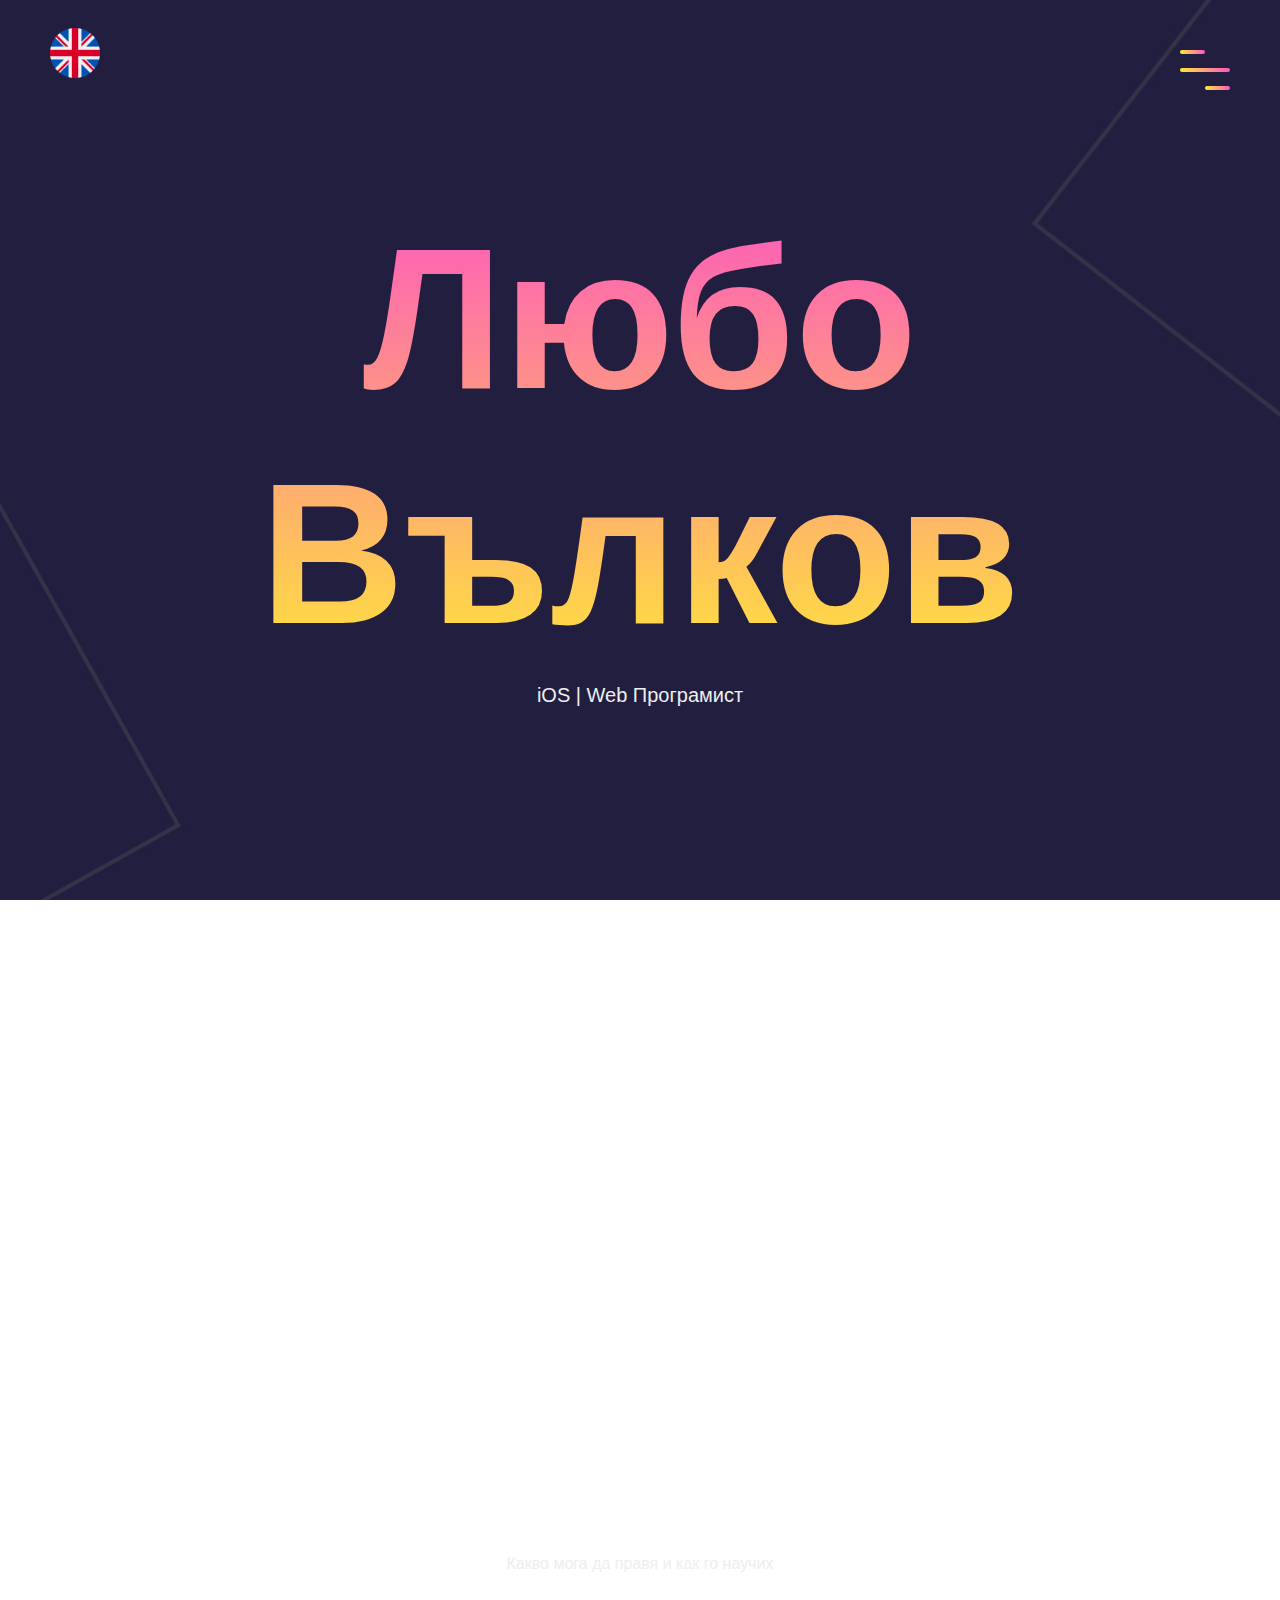
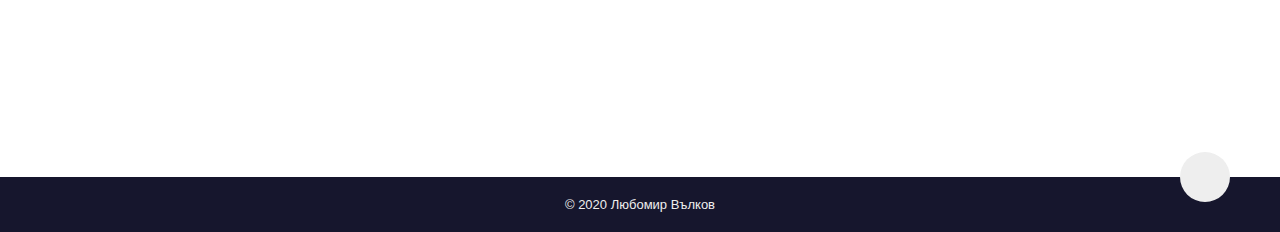
==== indexBG.html @ 08a51f8f "Bulgarian translation + visual tweaks" ====
<!DOCTYPE html>
<html lang="en">
<head>
    <meta charset="UTF-8">
    <meta name="viewport" content="width=device-width, initial-scale=1">
    <title>Lyubo Valkov</title>
    <link rel="stylesheet" href="https://unpkg.com/aos@next/dist/aos.css" />
    <link rel="stylesheet" href="https://use.fontawesome.com/releases/v5.7.2/css/all.css" integrity="sha384-fnmOCqbTlWIlj8LyTjo7mOUStjsKC4pOpQbqyi7RrhN7udi9RwhKkMHpvLbHG9Sr" crossorigin="anonymous">
    <link rel="stylesheet" href="main.css">
    <link href="//db.onlinewebfonts.com/c/0923ee644c97a87d70269aa80a6f1e79?family=The+Historia+Demo" rel="stylesheet" type="text/css"/>
</head>
<body>

    <!-- MAIN MENU -->

    <header>
        <div class="language-toggler">
            <a href="index.html">
                <img src="images/uk.png" alt="">
            </a>
        </div>
        <div class="menu-toggler">
            <div class="bar half start"></div>
            <div class="bar"></div>
            <div class="bar half end"></div>
        </div>
        <nav class="top-nav">
            <ul class="nav-list">
                <li>
                    <a href="index.html" class="nav-link">Начало</a>
                </li>
                <li>
                    <a href="#about" class="nav-link">За мен</a>
                </li>
                <li>
                    <a href="#services" class="nav-link">Умения</a>
                </li>
                <li>
                    <a href="#portfolio" class="nav-link">Портфолио</a>
                </li>
                <li>
                    <a href="#experience" class="nav-link">Работен Опит</a>
                </li>
            </ul>
        </nav>

        <div class="landing-text">
            <h1>Любо Вълков</h1>
            <h6>iOS | Web Програмист</h6>
        </div>
    </header>

    <!-- ABOUT SECTION -->

    <section class="about" id="about">
        <div class="container">
            <div class="profile-img" data-aos="fade-right" data-aos-delay="300">
                <img src="images/profile.jpeg" alt="">
            </div>
            <div class="about-details" data-aos="fade-left" data-aos-delay="600">
                <div class="about-heading">
                    <h1>За</h1>
                    <h6>Мен</h6>
                </div>
                <p>
                    Казвам се Любомир Вълков, 23-годишен, роден и израснал в Благоевград, България. През май 2020 г. завърших Американския университет в България 
                    с дисциплинарно отличие по Компютърни науки и Информационни системи.
                    <br><br>
                    Моето образование беше фокусирано върху добри практики, фундаментални знания, чист код и комуникация. Обръщахме внимание на практическите и теоритичните
                    аспекти на работата. Участвал съм в няколко извънкласни проекта и хакатони, които могат да бъдат намерени в раздел "Портфолио".
                    <br><br>
                    Имам опит в разработване на iOS и уеб приложения. Също така искам да науча повече за разработване на игри, невроеволюционни алгоритми, DevOps, и Agile 
                    методологии / управление на проекти.
                </p>

                <div class="social-media">
                    <ul class="nav-list">
                        <li>
                            <a target="_blank" rel="noopener noreferrer" href="https://www.facebook.com/lubo.valkov97/" class="icon-link">
                                <i class="fab fa-facebook-square"></i>
                            </a>
                        </li>
                        <li>
                            <a target="_blank" rel="noopener noreferrer" href="https://www.linkedin.com/in/l%D1%83ubo-valkov-107114180/" class="icon-link">
                                <i class="fab fa-linkedin"></i>
                            </a>
                        </li>
                        <li>
                            <a target="_blank" rel="noopener noreferrer" href="files/CV-Lyubo.pdf" class="icon-link">
                                <i class="fas fa-file-pdf"></i>
                            </a>
                        </li>
                    </ul>
                </div>
            </div>
        </div>
    </section>

    <!-- INTERESTS / SERVICES -->

    <section class="services" id="services">
        <div class="container">
            <div class="section-heading">
                <h1>Умения</h1>
                <h6>Какво мога да правя и как го научих</h6>
            </div>
            <div class="my-skills">

                <div class="skill" data-aos="fade-in" data-aos-delay="300">
                    <div class="icon-container">
                        <i class="fas fa-layer-group"></i>
                    </div>
                    <h1>iOS</h1>
                    <p>
                        Имам опит в разработването на iOS приложения от летния си стаж в Тумба и няколко лични проекта. Всеки път, когато пиша код се стремя да е толкова чист, че да 
                        може да се чете и разбира толкова лесно, колкото четенето на български - Swift позволява това да бъде реалистична цел. Намирам iOS разработването изкючително 
                        приятно и възнаграждаващо.
                    </p>
                </div>
                <div class="skill" data-aos="fade-in" data-aos-delay="600">
                    <div class="icon-container">
                        <i class="fas fa-code"></i>
                    </div>
                    <h1>Web Development</h1>
                    <p>
                        Моят учебен процес за уеб разработката започна в университета. Въпреки че вече знаех markup, стилизиране и javascript с малко jQuery и AJAX, не се виждах 
                        като уеб разработчик, докато не използвах .NET Core. Веднага ми хареса целия уеб стек на Microsoft. Оттогава съм разработил моята дипломна работа по Компютърни 
                        науки и няколко уебсайтове на свободна практика, използвайки .NET Core. Също така съм мнoго заинтересуван да науча MEVN стека.
                    </p>
                </div>
                <div class="skill" data-aos="fade-in" data-aos-delay="900">
                    <div class="icon-container">
                        <i class="fas fa-chart-bar"></i>
                    </div>
                    <h1>Miscellaneous</h1>
                    <p>
                        Занимавам се с 3D моделиране, използвайки Cinema4D, графичен дизайн с Adobe Illustrator, редактиране на видеа с помощта на Adobe Premiere и After Effects, както 
                        и разработка на 2D игри с Unity Engine. Винаги, когато мога, се опитвам да разработвам Python скриптове за автоматизиране и оптимизиране на повтарящи се действия. 
                        Експериментирам толкова често, колкото мога. Обичам да уча нови библиотеки, езици и концепции.
                    </p>
                </div>

            </div>
        </div>
    </section>

    <!-- PORTFOLIO -->

    <section class="portfolio" id="portfolio">
        <div class="container">
            <div class="section-heading">
                <h1>Портфолио</h1>
                <h6>Част от скорошните ми проекти</h6>
            </div>

            <div class="portfolio-item">
                <div class="portfolio-img has-margin-right" data-aos="fade-right" data-aos-delay="150">
                    <img src="images/portitem1.jpeg" alt="">
                </div>
                <div class="portfolio-description" data-aos="fade-left" data-aos-delay="300">
                    <h6>Web Development</h6>
                    <h1>Прогнозиране цените на телефони</h1>
                    <p>
                        Това е моята дипломна работа по Компютърни науки. Разработих уебсайт, който ако има достатъчно данни, може да използва multiplicative decomposition модел, 
                        за да предскаже скокове и спадове на цените на водещите мобилни телефони. Освен това уебсайтът позволява на потребител да въведе желаните хардуерни 
                        спецификации, които се взимат предвид, намират се всички подходящи телефони, прогнозира цената им и предлага на потребителя кога тези телефони ще 
                        бъдат най-евтини за закупуване.
                    </p>
                    <a href="https://www.youtube.com/watch?v=ge9j1Vr-ExA" class="cta">Виж Видео Описание</a>
                    <br>
                    <a href="https://github.com/bubval/Senior-Project-Lyubo" class="cta">Виж Код</a>
                </div>
            </div>
            <div class="portfolio-item">
                <div class="portfolio-description has-margin-right" data-aos="fade-right" data-aos-delay="450">
                    <h6>iOS Development</h6>
                    <h1>Scrum помощник</h1>
                    <p>
                        Това е моята дипломна работа по Информационни системи. Проектът представлява система за управление на GitHub issue-та, построено за iOS. Апликацията може да 
                        управлява всички issue-та намиращи се в даден repository базирано на Agile методологика с конкретна насоченост към управление на проекта със Scrum. Имах две 
                        цели с този проект - да осигуря на старши програмисти интуитивен начин да организират своите проекти по Scrum методологиката и да помогна на начинаещите 
                        програмисти лесно да разберат теорията и практиката на Scrum.
                    </p>
                    <a href="https://github.com/bubval/waffle-clone" class="cta">Виж Код</a>
                </div>
                <div class="portfolio-img " data-aos="fade-left" data-aos-delay="600">
                    <img src="images/portitem2.jpeg" alt="">
                </div>
            </div>
            <div class="portfolio-item">
                <div class="portfolio-img has-margin-right" data-aos="fade-right" data-aos-delay="750">
                    <img src="images/portitem3.jpeg" alt="">
                </div>
                <div class="portfolio-description" data-aos="fade-left" data-aos-delay="900">
                    <h6>Python Development</h6>
                    <h1>Discord Музикален Бот</h1>
                    <p>
                        Създадох музикален бот за Discord, написан на Python. Ботът може да се присъедини към всеки сървър и след това да бъде добавен към определен гласов 
                        канал от всеки потребител на сървъра. Характеристиките включват възпроизвеждане на песни чрез връзки към YouTube, възпроизвеждане на песни чрез Spotify 
                        връзки, възпроизвеждане на песни чрез писане само името на песента, добавяне на песни в опашка, пропускане на песен от опашката, спиране на текущата песен и 
                        изтриване на опашката от следващите песни.
                    </p>
                    <a href="https://github.com/bubval/Dicord-Music-Bot" class="cta">Виж Код</a>
                </div>
            </div>
            <div class="portfolio-item">
                <div class="portfolio-description has-margin-right" data-aos="fade-right" data-aos-delay="450">
                    <h6>Python Development</h6>
                    <h1>Еволюционен AI за Flappy Bird</h1>
                    <p>
                        Flappy Bird е страничен скролер, при който играчът контролира птица, опитвайки се да лети между колони от зелени тръби, без да ги удря. Играта е разработена от 
                        dotGears и пусната през май 2013 г. Този проект успешно реализира изкуствен интелект, който сам се учи как да играе играта. След няколко поколения изкуствения 
                        интелект става експоненциално по-добър докато в крайна сметка не достигне точка, в която не може да загуби. Проектът използва generic алгоритъм, NEAT - 
                        Невроеволюция на увеличаващи се топологии (Neuroevolution of augmenting topologies).
                    </p>
                    <a href="https://github.com/bubval/FlappyBird" class="cta">Виж Код</a>
                </div>
                <div class="portfolio-img " data-aos="fade-left" data-aos-delay="600">
                    <img src="images/portitem4.jpg" alt="">
                </div>
            </div>
            <div class="portfolio-item">
                <div class="portfolio-img has-margin-right" data-aos="fade-right" data-aos-delay="750">
                    <img src="images/portitem5.jpg" alt="">
                </div>
                <div class="portfolio-description" data-aos="fade-left" data-aos-delay="900">
                    <h6>Android Development</h6>
                    <h1>Wifi Buddy</h1>
                    <p>
                        Това приложение е създадено в рамките на 30 часа по време на HackAUBG 2019. Апликацията намира всички ресторанти в близост до потребителя, проверява за тяхното 
                        присъствие в нашата база данни, състояща се от пароли за wifi, и показва паролите на всички ресторанти в близост до местоположението на потребителя. Бях член на 
                        екип от 3 човека и моята отговорност беше интегрирането на Google Places API в проекта.
                    </p>
                    <a href="https://github.com/bubval/wifi-buddy" class="cta">Виж Код</a>
                </div>
            </div>
        </div>
    </section>    

    <!-- EXPERIENCE -->

    <section class="experience" id="experience">
        <div class="container">
            <div class="section-heading">
                <h1>Работен Опин</h1>
                <h6>Минали и текущи работни места</h6>
            </div>
            <div class="timeline" data-aos="fade-down" data-aos-delay="300">
                <ul>
                    <li class="date" data-date="Сеп - Дек 2019">
                        <h1>PHP Програмист - Softwary</h1>
                        <p>
                            Основно поддръжка на съществуваща кодова база. Отговорностите включваха разрешаване на бъгове и добавява на нови функции
                        </p>
                    </li>
                    <li class="date" data-date="Май - Авг 2019">
                        <h1>iOS Програмист (Стаж) - Tumba</h1>
                        <p>
                            Работа по вътрешен проект за повишаване на продуктивността и улеснение на работата.
                        </p>
                    </li>
                    <li class="date" data-date="Яну - Май 2019">
                        <h1>Преводач - Cogitality</h1>
                        <p>
                            Превод на всички статии на уебсайта от български на английски.
                        </p>
                    </li>
                    <li class="date" data-date="Май - Сеп 2018">
                        <h1>Сервитьор - Denali Mountaineer Grill</h1>
                        <p>
                            Взимане на поръчки и сервиране храна на клиентите.
                        </p>
                    </li>
                    <li class="date" data-date="Май - Сеп 2018">
                        <h1>Касиер - Kurt's General Store</h1>
                        <p>
                            Сканиране на артикулите, уверяване, че цените и количествата са правилни и справяне с плащанията.
                        </p>
                    </li>
                    <li class="date" data-date="Май - Сеп 2017">
                        <h1>Помощник Сервитьор - Denali Mountaineer Grill</h1>
                        <p>
                            Подготовка на ресторанта за клиенти чрез почистване на маси, поставяне на декорации, подправки, салфетки, чинии и прибори.
                        </p>
                    </li>
                    <li class="date" data-date="Май - Сеп 2017">
                        <h1>Камериер - Denali Princess Wilderness Lodge</h1>
                        <p>
                            Извършване на разнообразни дейности като почистване, измиване, метене, бърсане и други.
                        </p>
                    </li>
                </ul>
            </div>
        </div>
    </section>

    <!-- FOOTER -->

    <footer class="copyright">
        <div class="up" id="up">
            <i class="fas fa-chevron-up"></i>
        </div>
        <p>&copy; 2020 Любомир Вълков</p>
    </footer>

    <script src="https://ajax.googleapis.com/ajax/libs/jquery/3.3.1/jquery.min.js"></script>
    <script src="https://unpkg.com/aos@next/dist/aos.js"></script>
    <script src="main.js"></script>
</body>
</html>
---- main.css ----
/*Start global*/
* {
    margin: 0;
    padding: 0;
    box-sizing: border-box;
}

html {
    font-size: 10px;
    font-family: 'Roboto', sans-serif;
    color: #eee;
}

body {
    width: 100%;
    height: 100%;
    background: url("images/sitebg.jpg") no-repeat center fixed;
    background-size: cover;
}

section {
    padding: 6rem 0;
}

a {
    text-decoration: none;
    color: #eee;
}

p {
    font-size: 1.8rem;
    font-weight: 300;
}

img {
    width: 100%;
}
/*End global*/

/*Start reusable*/
.container {
    width: 90%;
    max-width: 120rem;
    height: 100%;
    margin: 0 auto;
    position: relative;
}

.section-heading {
    text-align: center;
    margin-bottom: 10rem;
}

.section-heading h1 {
    font-size: 3.5rem;
    color: rgba(255, 255, 255, .3);
    text-transform: uppercase;
    font-weight: 300;
    position: relative;
    margin-bottom: 1rem;
}

.section-heading h1::before,
.section-heading h1::after {
    content: '';
    position: absolute;
    bottom: -.5rem;
    left: 50%;
    transform: translateX(-50%);
    background-color: rgba(255, 255, 255, 0.75)
}

.section-heading h1::before {
    width: 10rem;
    height: 3px;
    border-radius: .8rem;
}

/*
.section-heading h1::after {
    width: 1.5rem;
    height: 1.5rem;
    border-radius: 100%;
    bottom: -1rem;
}
*/
.section-heading h6 {
    font-size: 1.6rem;
    font-weight: 300;
}

.has-margin-right {
    margin-right: 5rem;
}

/*End reusable*/

/*Start header*/
header {
    width: 100%;
    height: 100vh;
}

.top-nav {
    width:100%;
    height: 100vh;
    position: fixed;
    top: -100vh;
    z-index: 50;
    background-color: #16162d;
    border-bottom-right-radius: 100%;
    border-bottom-left-radius: 100%;
    transition: all 650ms cubic-bezier(1,0,0,1);
}

.nav-list {
    list-style: none;
    width: 100%;
    height: 100%;
    display: flex;
    justify-content: center;
    align-items: center;
}

li {
    margin: 0 2rem;
}

.nav-link {
    font-family: 'The Historia Demo', sans-serif;
    font-size: 5rem;
    padding: 1rem;
}

.nav-link:hover,
.nav-link:focus {
    background: linear-gradient(to top, #ffe838, #fd57bf);
    background-clip: text;
    -webkit-background-clip: text;
    -webkit-text-fill-color: transparent;
}

.top-nav.open {
    top: 0;
    border-radius: initial;
}

.language-toggler {
    position: absolute;
    top: 2.75rem;
    left: 5rem;
    width: 5rem;
    height: 5rem;
}

.menu-toggler {
    position: absolute;
    top: 5rem;
    right: 5rem;
    width: 5rem;
    height: 4rem;
    display: flex;
    flex-direction: column;
    justify-content: space-between;
    cursor: pointer;
    z-index: 1500;
    transition: transform 650ms ease-out;
}

.menu-toggler.open {
    transform: rotate(-45deg);
}

.bar {
    background: linear-gradient(to right, #ffe838, #fd57bf);
    width: 100%;
    height: 4px;
    border-radius: .8rem;
}

.bar.half {
    width: 50%;
}

.bar.start {
    transform-origin: right;
    transition: transform 650ms cubic-bezier(0.54, -0.81, 0.57, 0.57);
}

.open .bar.start {
    transform: rotate(-450deg) translateX(.8rem);
}

.bar.end {
    align-self: flex-end;
    transform-origin: left;
    transition: transform 650ms cubic-bezier(0.54, -0.81, 0.57, 0.57);
}

.open .bar.end {
    transform: rotate(-450deg) translateX(-.8rem);
}

.landing-text {
    position: absolute;
    top: 50%;
    left: 50%;
    transform: translate(-50%, -50%);
    width: 100%;
    text-align: center;
    z-index: 1;
}

.landing-text h1 {
    font-size: 20rem;
    font-family: 'The Historia Demo', sans-serif;
    background: linear-gradient(to top, #ffe838, #fd57bf);
    background-clip: text;
    -webkit-background-clip: text;
    -webkit-text-fill-color: transparent;
    padding: 1rem;
    user-select: none;
}

.landing-text h6 {
    font-size: 2rem;
    font-weight: 300;
}

/*End header*/

/*Start about*/
.about .container {
    display: flex;
    align-items: center;
    justify-content: center;
}

.about-heading {
    text-align: center;
    text-transform: uppercase;
    line-height: 0;
    margin-bottom: 6rem;
}

.about-heading h1 {
    font-size: 10rem;
    opacity: .3;
}

.about-heading h6 {
    font-size: 2rem;
    font-weight: 300;
}

.profile-img {
    flex: 1;
    margin-right: 5rem;
}

.about-details {
    flex: 1;
}

.social-media {
    margin-top: 5rem;
}

.social-media i {
    font-size: 5rem;
    transition: color 650ms;
}

.fa-facebook-square:hover {
    color: #4267b2;
}

.fa-linkedin:hover {
    color: #38a1f3;
}

.fa-file-pdf:hover {
    color: #ea4c89;
}
/*End about*/

/*Start services*/
.my-skills {
    margin-top: 10rem;
    display: grid;
    grid-template-columns: repeat(auto-fit, minmax(25rem, 1fr));
    grid-gap: 2.5rem;
    text-align: center;
}

.skill {
    display: flex;
    flex-direction: column;
    justify-content: center;
    align-items: center;
    padding: 2rem;
}

.skill h1 {
    text-transform: uppercase;
    letter-spacing: 2px;
    margin: 2rem -2px 2rem 0;
}

.icon-container {
    width: 10rem;
    height: 10rem;
    border: 3px solid #778DA9;
    background-color: #E0E1DD;
    margin-bottom: 2rem;
    display: flex;
    transform: rotate(45deg);
}

.icon-container i {
    color: #778DA9;
    font-size: 5rem;
    margin: auto;
    transform: rotate(-45deg);
}

/*End services*/

/*Start portfolio*/
.portfolio-item {
    display:flex;
    align-items: center;
    justify-content: center;
    margin-bottom: 5rem;
}

.portfolio-item:last-child {
    margin-bottom: 0;
}

.profile-img {
    width: 50rem;
    flex: 1;
}

.portfolio-description h1 {
    font-size: 3rem;
    font-weight: 300;
    margin: 1rem 0;
}

.portfolio-description h6 {
    font-size: 1.5rem;
    text-transform: uppercase;
    font-weight: 300;
    opacity: 0.3;
}

.portfolio-description .cta {
    display:inline-block;
    margin-top: 2.5rem;
    font-size: 1.5rem;
    text-transform: uppercase;
    color: #3883ff;
    transition: color 650ms;
}

.portfolio-description .cta:hover {
    color: #2f67cd;
}
/*End services*/

/*Start timeline*/
.timeline ul {
    border-left: 4px solid #778DA9;
    border-radius: .8rem;
    background-color: rgba(0, 0, 0, 0.05);
    margin: 0 auto;
    position: relative;
    padding: 5rem;
    list-style: none;
    text-align: left;
    width: 70%;
}

.timeline h1 {
    font-size: 2rem;
    text-transform:  uppercase;
    font-weight: 300;
    margin-bottom: 1rem;
    opacity: .3;
}

.timeline .date {
    border-bottom: 1px solid rgba(255, 255, 255, 0.1);
    margin-bottom: 1rem;
    padding-bottom: 1rem;
    position: relative;
}

.timeline .date:last-of-type {
    padding-bottom: 0;
    margin-bottom: 0;
    border: none;
}

.timeline .date::before,
.timeline .date::after {
    position: absolute;
    display: block;
    top: 50%;
    transform: translateY(-50%);
}

.timeline .date::before {
    content: attr(data-date);
    left:-21rem;
    text-align: right;
    min-width: 12rem;
    font-size: 1.5rem;
}

.timeline .date::after {
    content: '';
    box-shadow: 0 0 0 4px #E0E1DD;
    border-radius: 100%;
    left: -8rem;
    height: 1.5rem;
    width: 1.5rem;
    background-color: #313534
}
/*End timeline*/

/*Start footer*/
.copyright {
    width: 100%;
    text-align: center;
    background-color: #16162d;
    padding: 2rem 0;
    position: relative;
}

.up {
    position: absolute;
    width: 5rem;
    height: 5rem;
    background-color: #eee;
    top: -2.5rem;
    right: 5rem;
    border-radius: 100%;
    display: flex;
    animation: pulse 2s infinite;
    cursor: pointer;
}

.up i {
    color: #16162d;
    font-size: 2rem;
    margin: auto;
}

.copyright p {
    font-size: 1.3rem;
}
/*End footer*/

/*Start animations*/
@keyframes pulse {
    0%{
        box-shadow: 0 0 0 0 rgba(253, 87, 191, 0.99);
    }
    70%{
        box-shadow: 0 0 0 2rem rgba(253, 87, 191, 0);
    }
    100%{
        box-shadow: 0 0 0 0 rgba(253, 87, 191, 0);
    }
}
/*End animations*/

/*Start media queries*/
@media screen and (max-width: 768px) {
    body {
        background: url("images/sitebg2.jpg") no-repeat center fixed;
        background-size: cover;
    }

    .landing-text h1 {
        font-size: 15rem;
    }

    .landing-text h6 {
        font-size: 1.7rem;
    }

    .nav-list {
        flex-direction: column;
    }

    li {
        margin: 2rem 0;
    }

    .nav-link {
        font-size: 4.5rem;
    }

    .about-heading h1 {
        font-size: 8rem;
    }

    .section-heading h1 {
        font-size: 3rem;
    }

    .about-details .nav-list {
        flex-direction: initial;
    }

    .about-details li {
        margin: 0 2rem;
    }

    .icon-container {
        width: 7rem;
        height: 7rem;
    }

    .icon-container i {
        font-size: 4rem;
    }

    .timeline ul {
        margin: 0 0 0 auto;
    }

    .timeline .date::before {
        left: -20rem;
    }

    .timeline .date::after {
        left: -5.9rem;
    }
}


@media screen and (max-width: 600px) {
    .menu-toggler {
        top: 2rem;
        right: 2rem;
    }

    .landing-text h1 {
        font-size: 8rem;
    }

    .landing-text h6 {
        font-size: 1.4rem;
    }

    .nav-link {
        font-size: 3.5rem;
    }

    .about .container {
        flex-direction: column;
    }

    .profile-img {
        margin: 0 0 7rem 0;
    }

    .portfolio-item {
        flex-direction: column;
    }

    .portfolio-img {
        margin: 0 0 2rem 0;
        order: 1;
    }

    .portfolio-description {
        margin: 0;
        order: 2;
    }

    .timeline p {
        font-size: 1.6rem;
    }

    .timeline .date::before {
        font-size: 1.4rem;
    }

    .up {
        right: 2rem;
    }

}
/*End media queries*/

/*Start fonts*/
@font-face {
    font-family: "The Historia Demo"; 
    src: url(fonts/TheHistoriaDemo.ttf) format('truetype');
}

/*End fonts*/
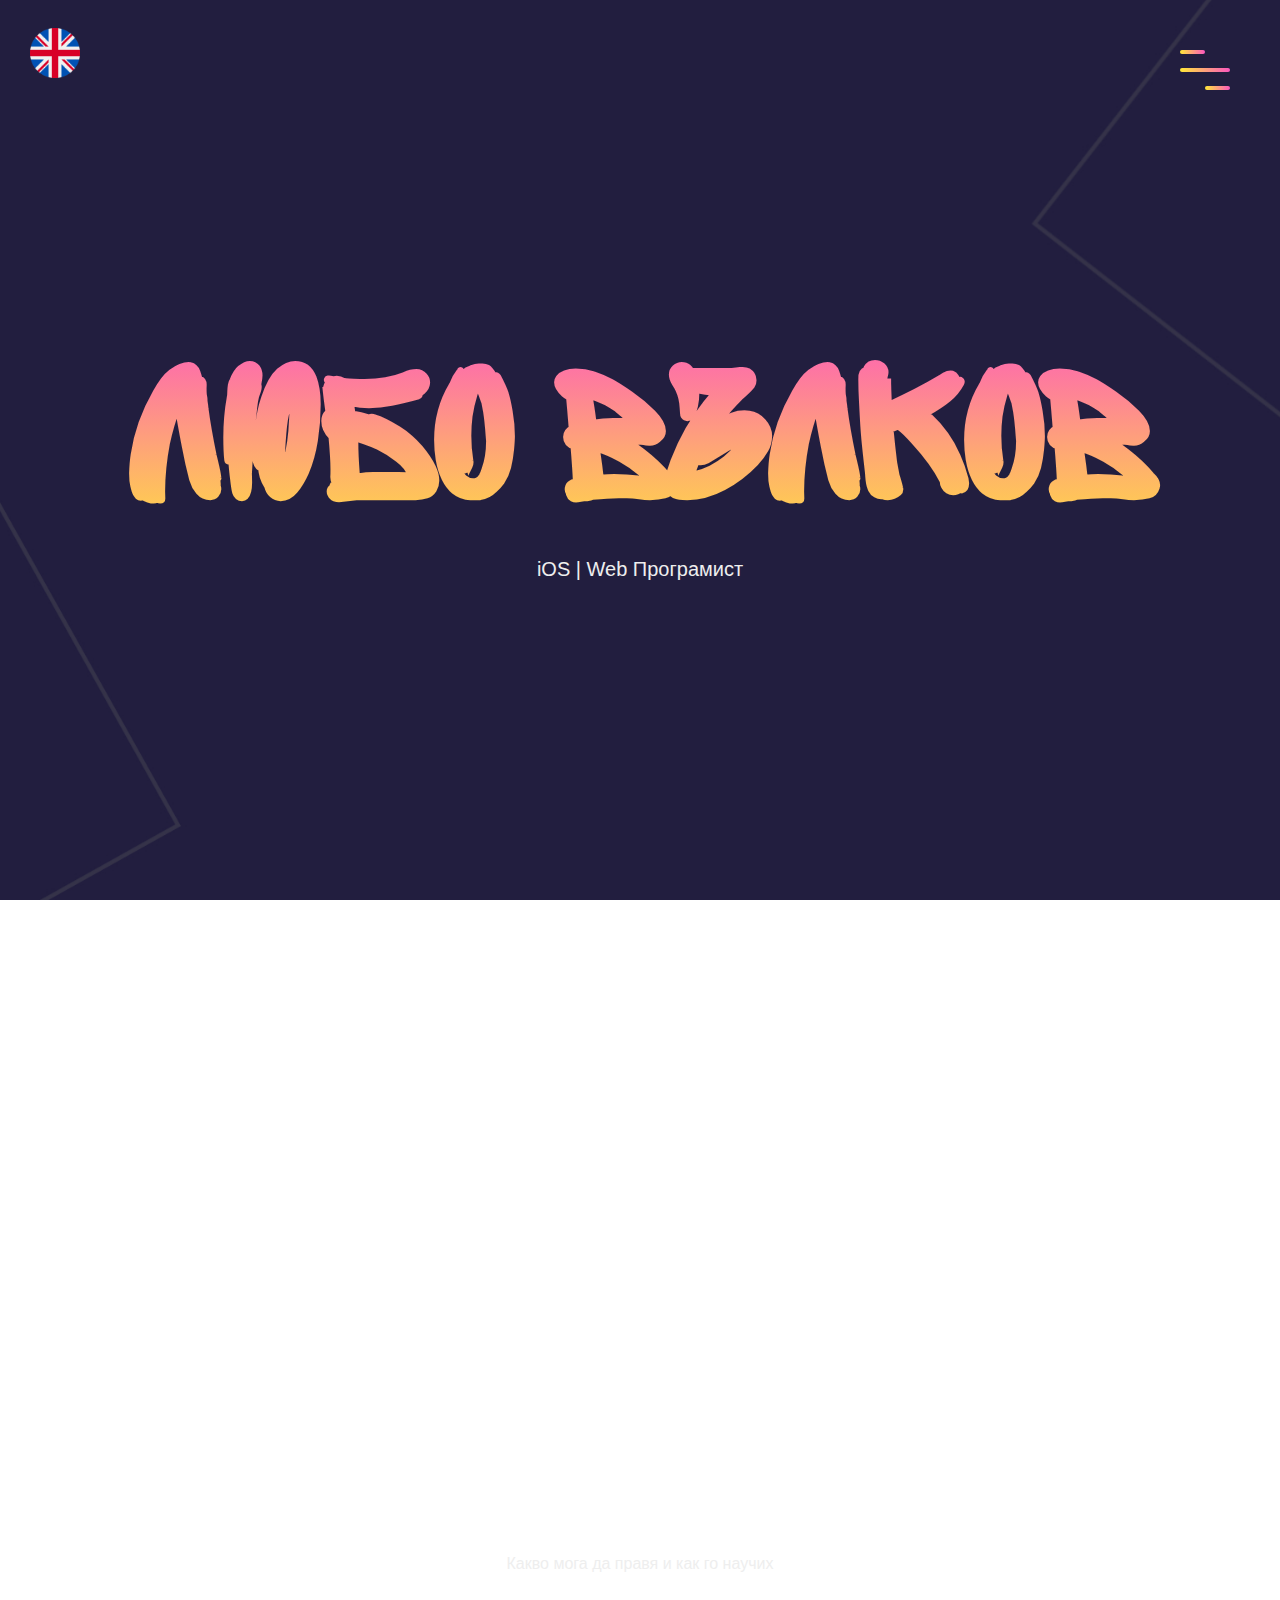
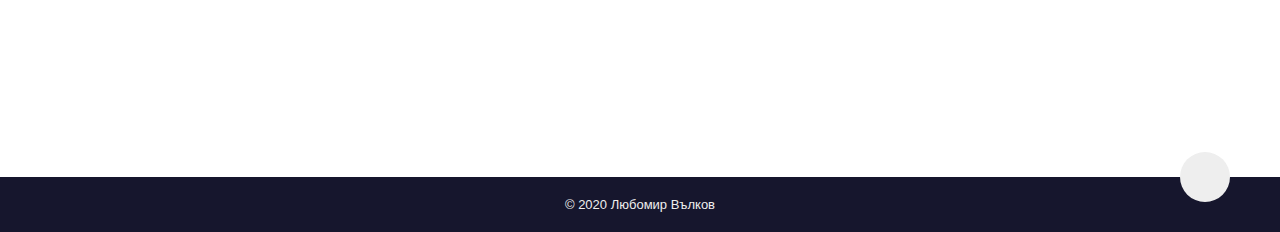
==== commit 99cf9c60: "minor visual tweaks" ====
--- a/indexBG.html
+++ b/indexBG.html
@@ -242,7 +242,7 @@
     <section class="experience" id="experience">
         <div class="container">
             <div class="section-heading">
-                <h1>Работен Опин</h1>
+                <h1>Работен Опит</h1>
                 <h6>Минали и текущи работни места</h6>
             </div>
             <div class="timeline" data-aos="fade-down" data-aos-delay="300">
--- a/main.css
+++ b/main.css
@@ -16,6 +16,10 @@
     height: 100%;
     background: url("images/sitebg.jpg") no-repeat center fixed;
     background-size: cover;
+}
+
+html, body {
+    overflow-x: hidden; 
 }
 
 section {
@@ -127,7 +131,7 @@
 }
 
 .nav-link {
-    font-family: 'The Historia Demo', sans-serif;
+    font-family: 'The Historia Demo', 'SpriteGraffiti', sans-serif;
     font-size: 5rem;
     padding: 1rem;
 }
@@ -148,7 +152,7 @@
 .language-toggler {
     position: absolute;
     top: 2.75rem;
-    left: 5rem;
+    left: 3rem;
     width: 5rem;
     height: 5rem;
 }
@@ -213,7 +217,7 @@
 
 .landing-text h1 {
     font-size: 20rem;
-    font-family: 'The Historia Demo', sans-serif;
+    font-family: 'The Historia Demo', 'SpriteGraffiti', sans-serif;
     background: linear-gradient(to top, #ffe838, #fd57bf);
     background-clip: text;
     -webkit-background-clip: text;
@@ -605,4 +609,19 @@
     src: url(fonts/TheHistoriaDemo.ttf) format('truetype');
 }
 
+@font-face {
+    font-family: "Heinrichscript";
+    src: url(fonts/heinrichscript.ttf) format('truetype')
+}
+
+@font-face {
+    font-family: "142";
+    src: url(fonts/142.ttf) format('truetype');
+}
+
+@font-face {
+    font-family: "SpriteGraffiti";
+    src: url(fonts/SpriteGraffiti-Regular.ttf) format('truetype');
+}
+
 /*End fonts*/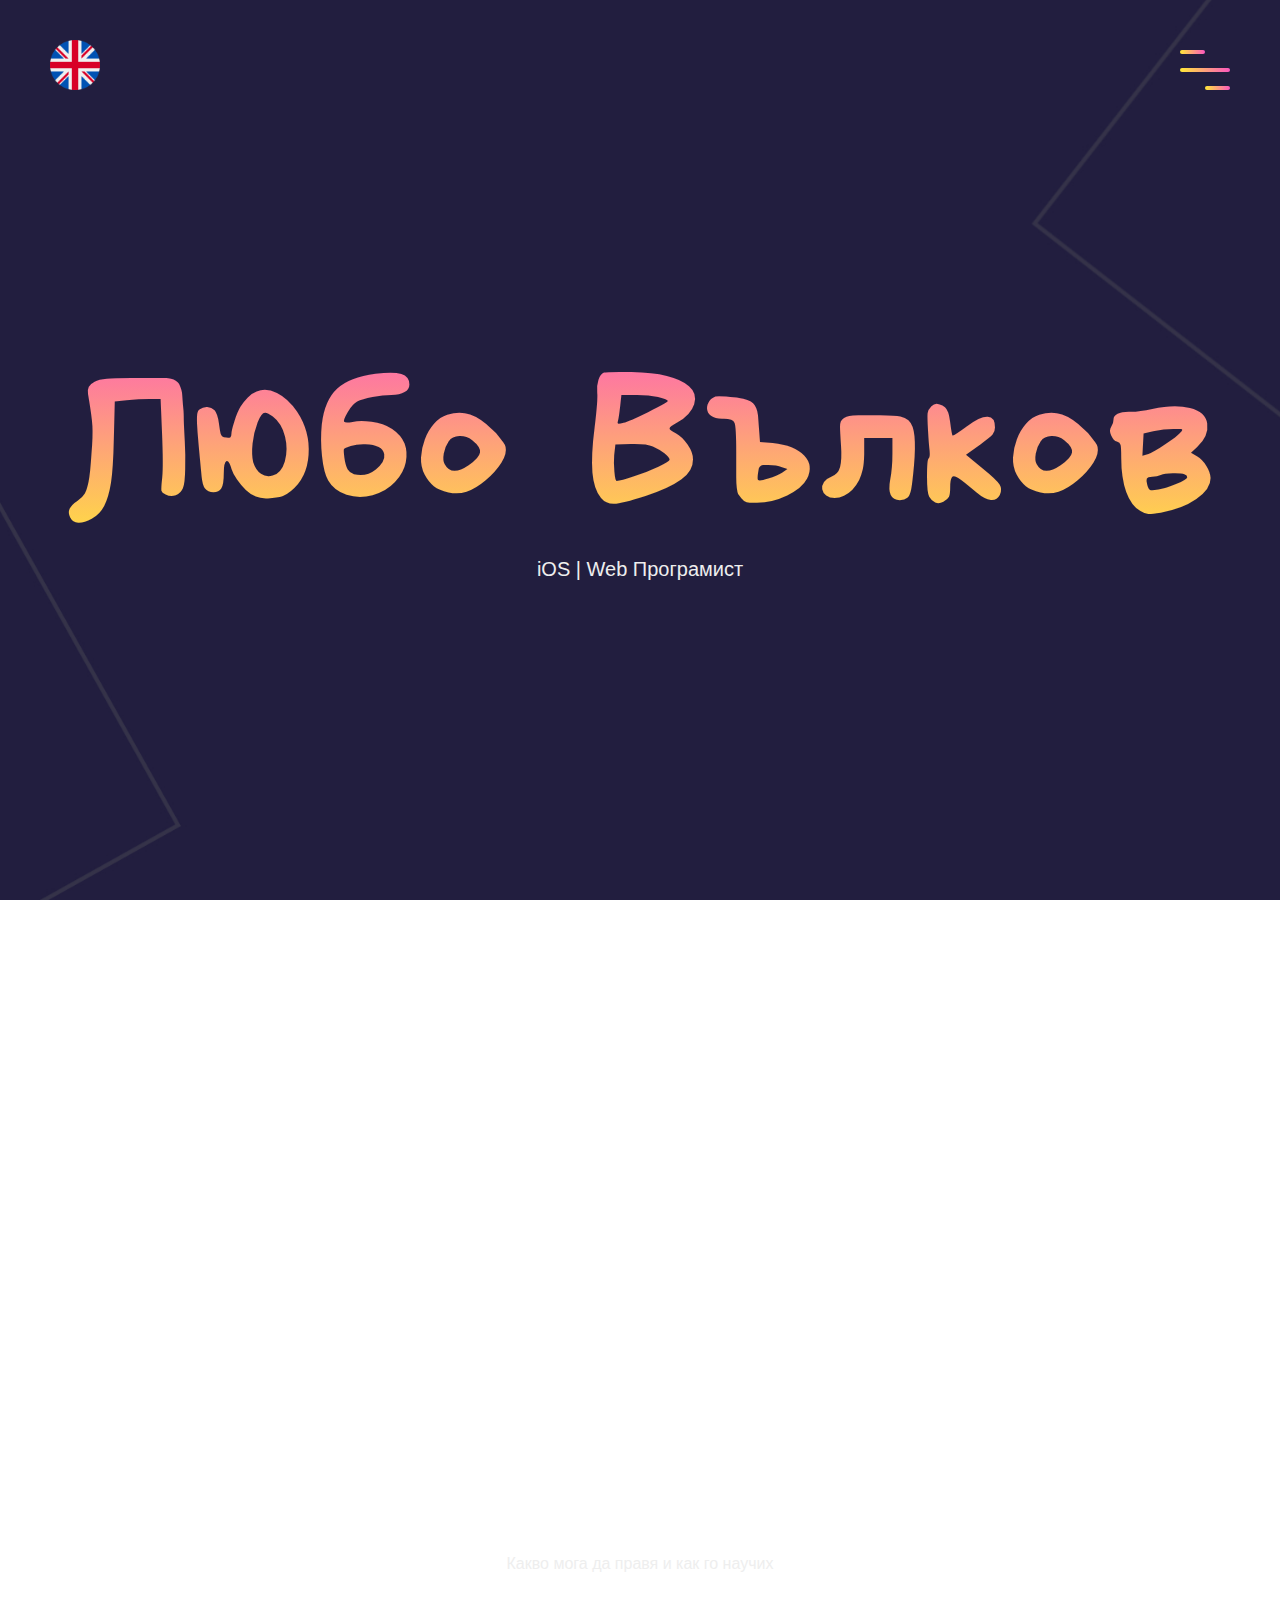
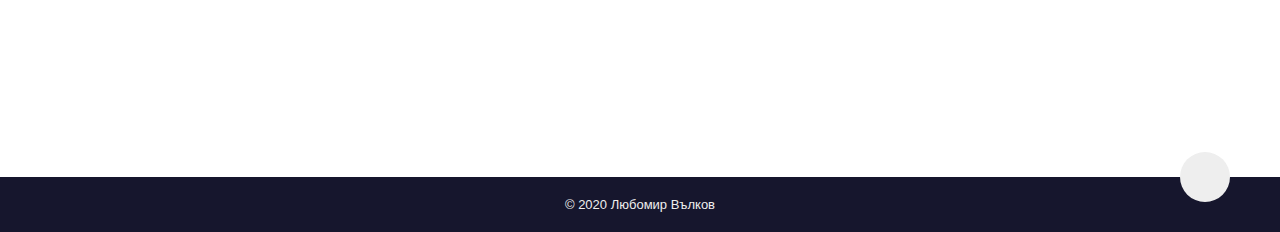
==== commit aa99d610: "minor visual tweaks 2" ====
--- a/indexBG.html
+++ b/indexBG.html
@@ -7,7 +7,6 @@
     <link rel="stylesheet" href="https://unpkg.com/aos@next/dist/aos.css" />
     <link rel="stylesheet" href="https://use.fontawesome.com/releases/v5.7.2/css/all.css" integrity="sha384-fnmOCqbTlWIlj8LyTjo7mOUStjsKC4pOpQbqyi7RrhN7udi9RwhKkMHpvLbHG9Sr" crossorigin="anonymous">
     <link rel="stylesheet" href="main.css">
-    <link href="//db.onlinewebfonts.com/c/0923ee644c97a87d70269aa80a6f1e79?family=The+Historia+Demo" rel="stylesheet" type="text/css"/>
 </head>
 <body>
 
--- a/main.css
+++ b/main.css
@@ -151,8 +151,8 @@
 
 .language-toggler {
     position: absolute;
-    top: 2.75rem;
-    left: 3rem;
+    top: 4rem;
+    left: 5rem;
     width: 5rem;
     height: 5rem;
 }
@@ -217,13 +217,14 @@
 
 .landing-text h1 {
     font-size: 20rem;
-    font-family: 'The Historia Demo', 'SpriteGraffiti', sans-serif;
+    font-family: 'Bryndan', 'The Historia Demo', 'SpriteGraffiti', sans-serif;
     background: linear-gradient(to top, #ffe838, #fd57bf);
     background-clip: text;
     -webkit-background-clip: text;
     -webkit-text-fill-color: transparent;
     padding: 1rem;
     user-select: none;
+    font-weight: 500;
 }
 
 .landing-text h6 {
@@ -554,6 +555,11 @@
         right: 2rem;
     }
 
+    .language-toggler {
+        top: 1.5rem;
+        left: 2rem;
+    }
+
     .landing-text h1 {
         font-size: 8rem;
     }
@@ -624,4 +630,8 @@
     src: url(fonts/SpriteGraffiti-Regular.ttf) format('truetype');
 }
 
+@font-face {
+    font-family:"Bryndan";
+    src: url(fonts/Bryndan2.ttf) format('truetype');
+}
 /*End fonts*/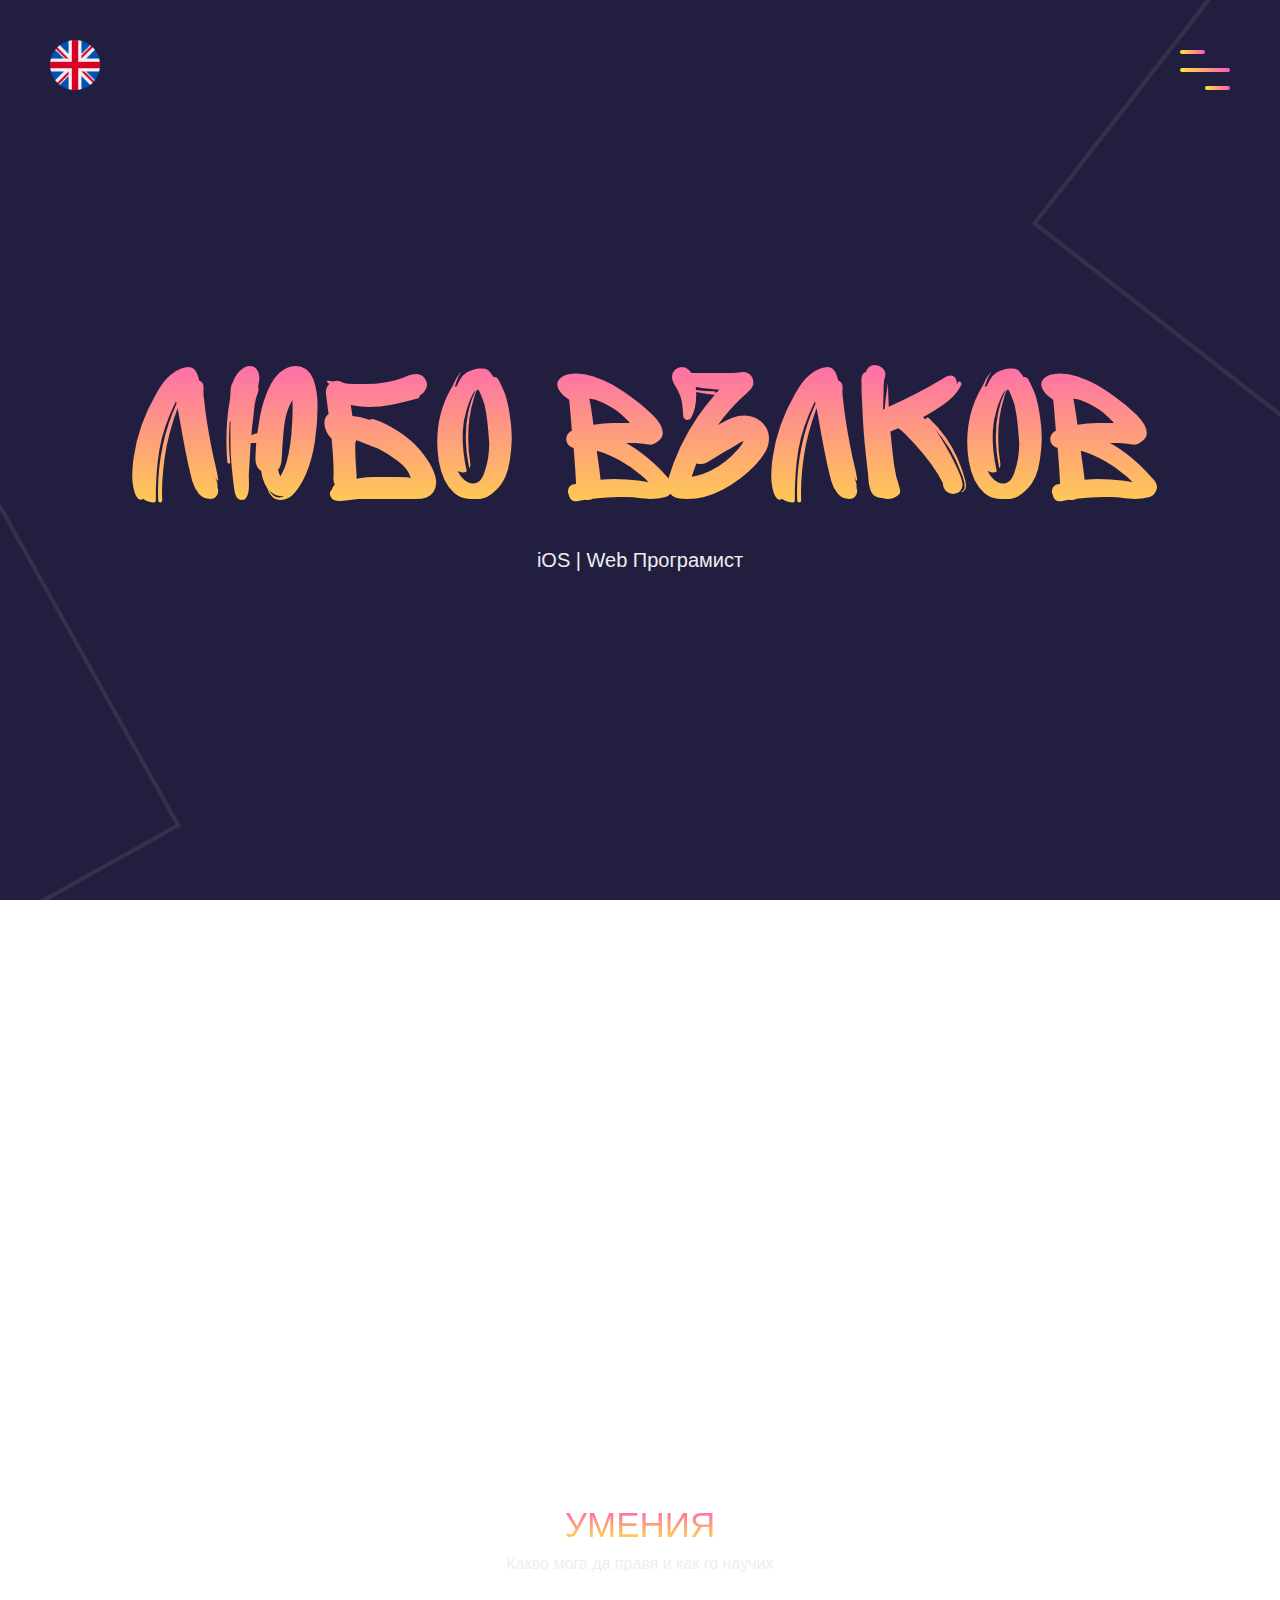
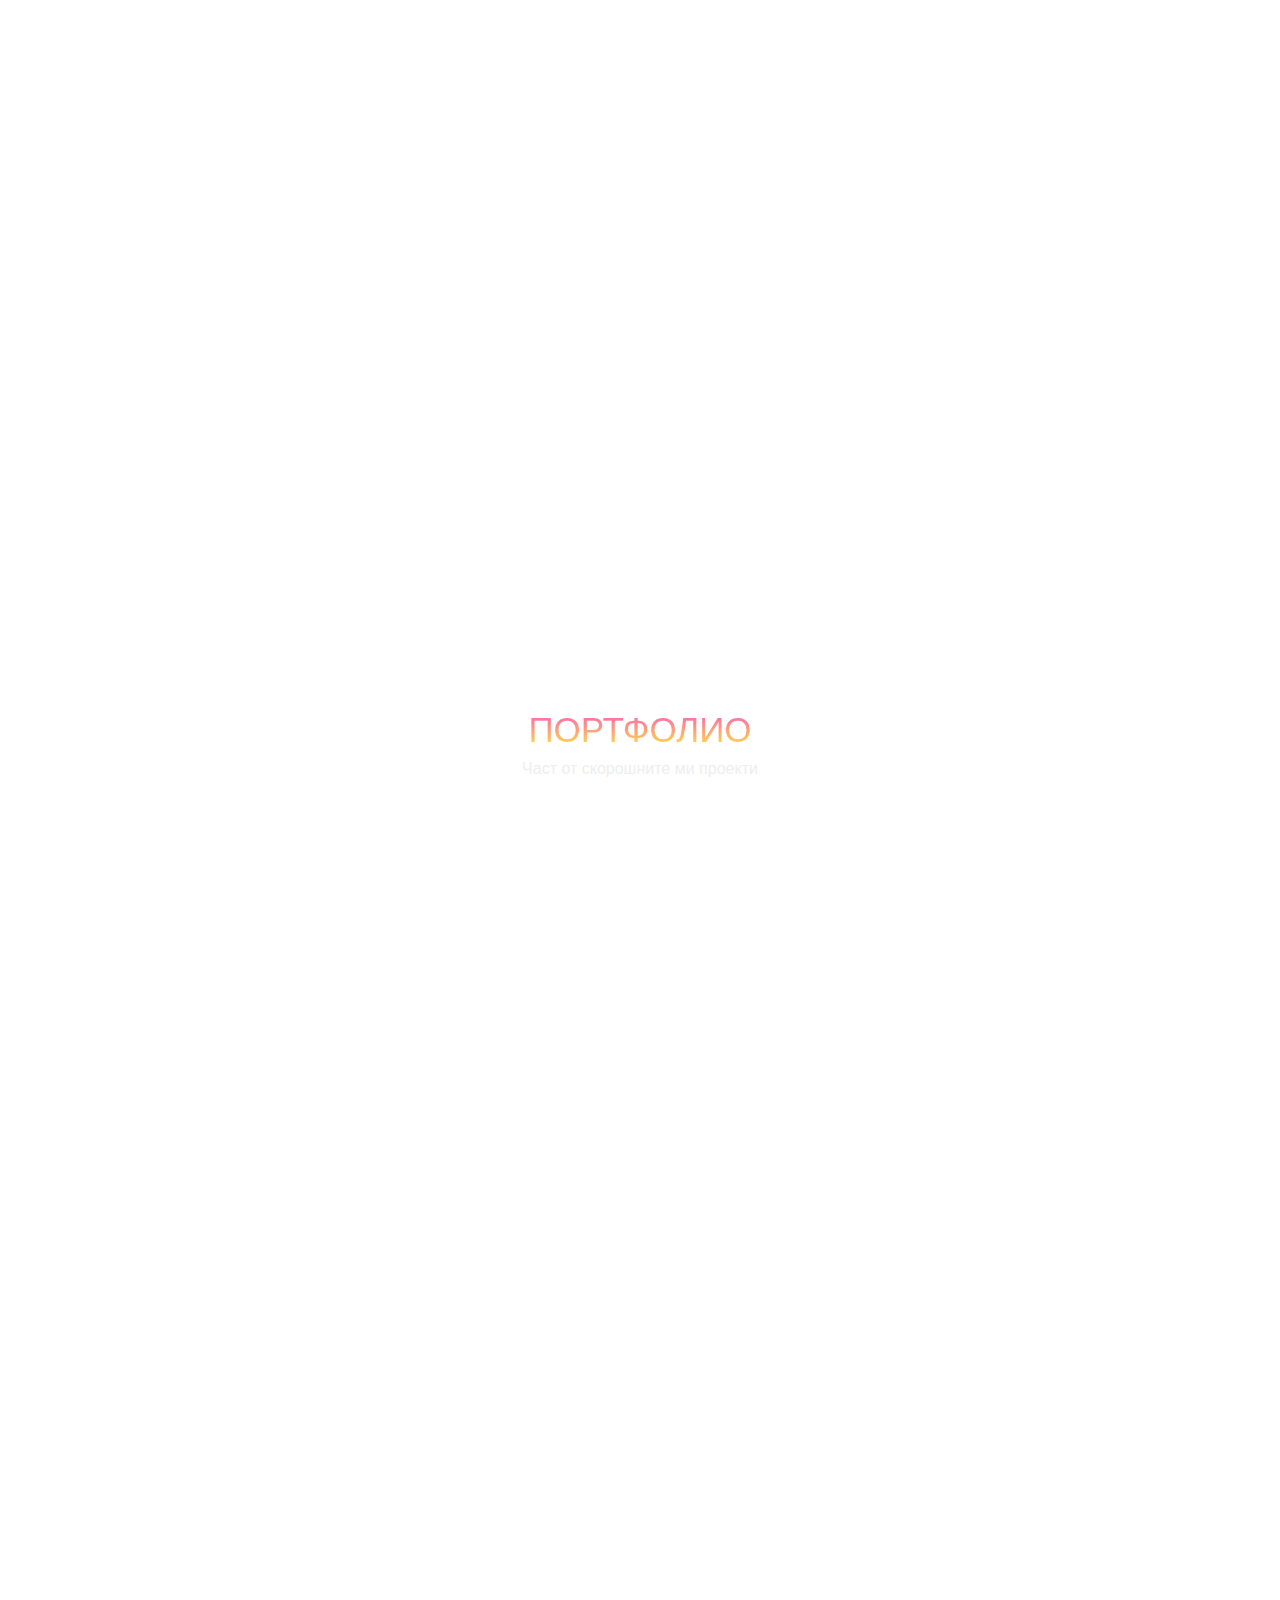
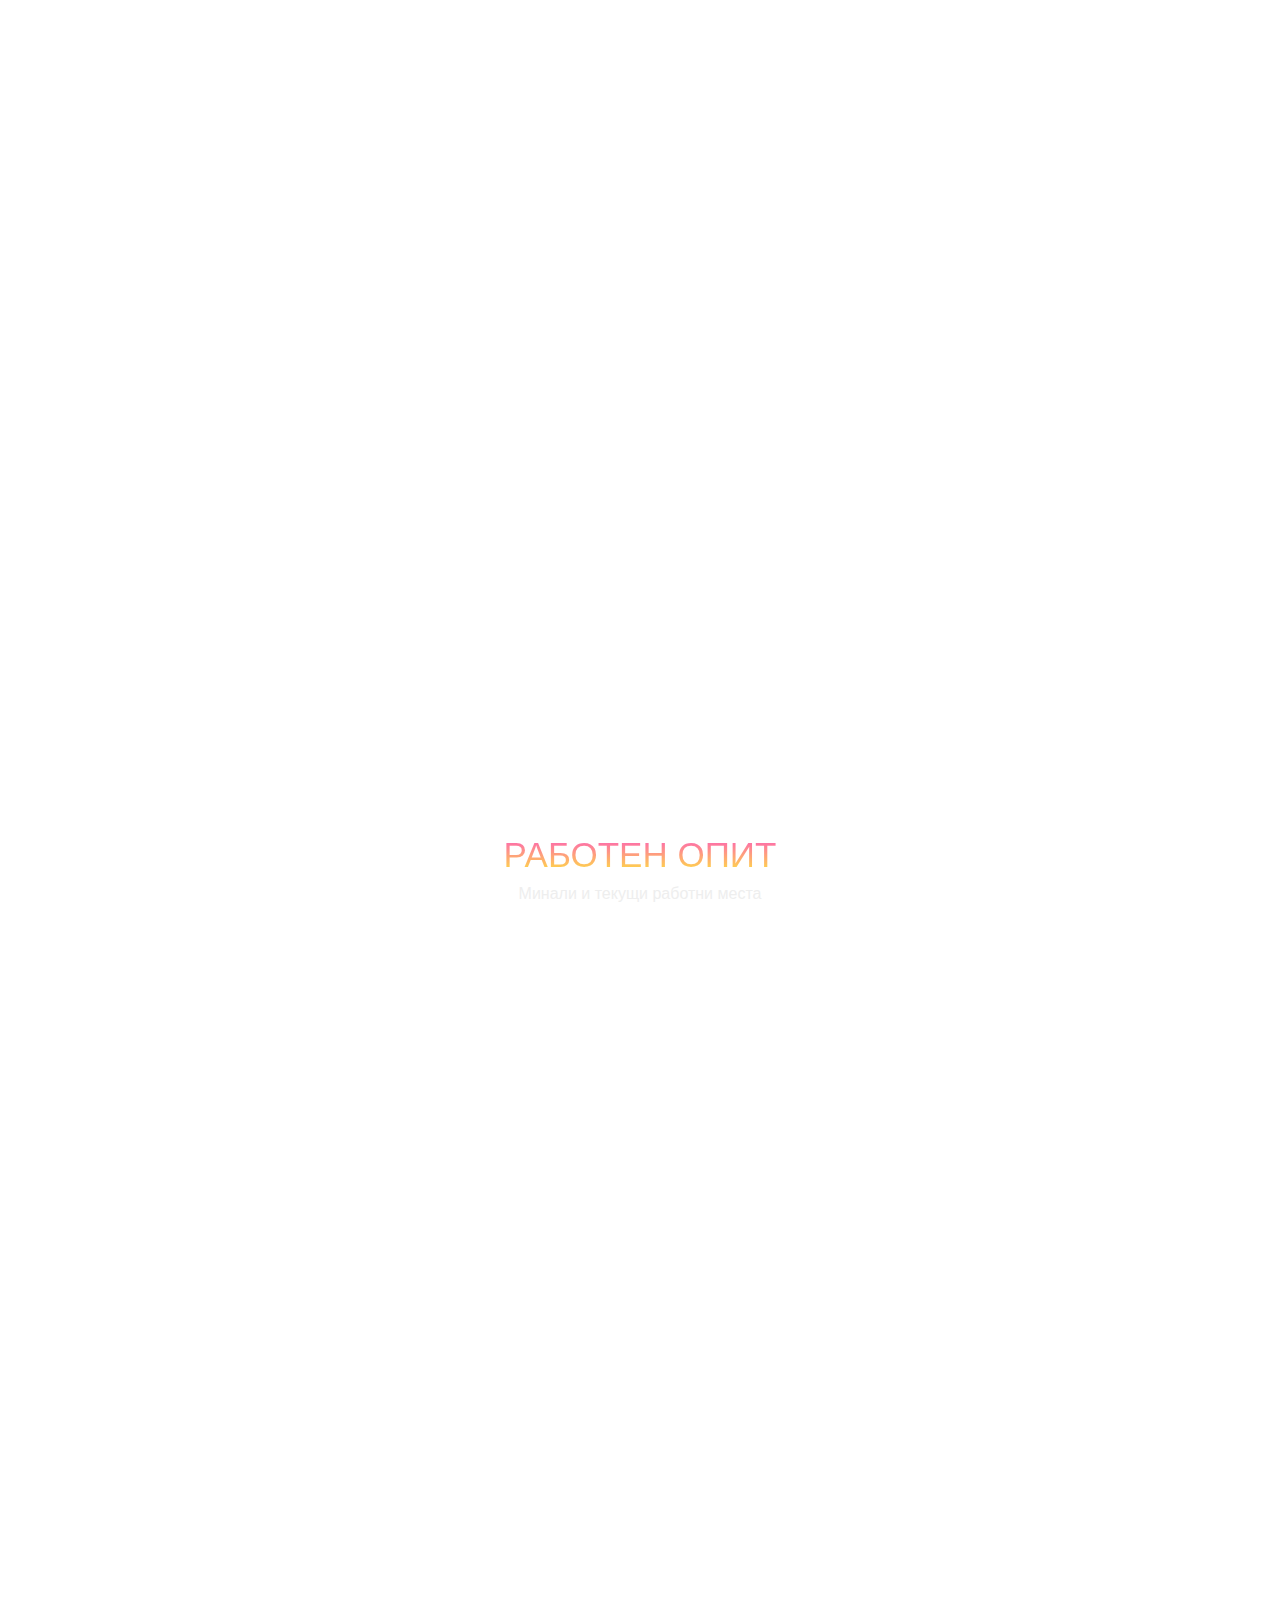
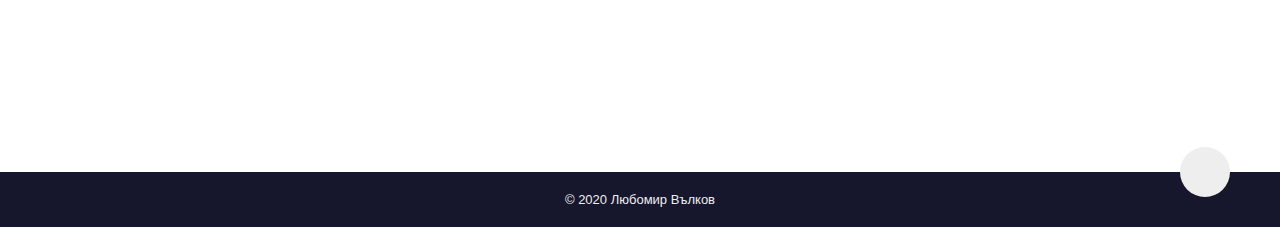
==== commit 492f9a43: "Spell check + images" ====
--- a/indexBG.html
+++ b/indexBG.html
@@ -62,11 +62,11 @@
                     <h6>Мен</h6>
                 </div>
                 <p>
-                    Казвам се Любомир Вълков, 23-годишен, роден и израснал в Благоевград, България. През май 2020 г. завърших Американския университет в България 
-                    с дисциплинарно отличие по Компютърни науки и Информационни системи.
+                    Казвам се Любомир Вълков и съм на 23 години. Роден и израснал съм в Благоевград, България. През месец май 2020 г. завърших Американския университет в България 
+                    с отличие по Компютърни науки и Информационни системи.
                     <br><br>
-                    Моето образование беше фокусирано върху добри практики, фундаментални знания, чист код и комуникация. Обръщахме внимание на практическите и теоритичните
-                    аспекти на работата. Участвал съм в няколко извънкласни проекта и хакатони, които могат да бъдат намерени в раздел "Портфолио".
+                    Моето образование беше фокусирано върху добри практики, фундаментални знания, чист код и комуникация. Обръщахме внимание на практическите и теоретичните
+                    аспекти на работата. Участвал съм в няколко извънкласни проекти и хакатони, които могат да бъдат намерени в раздел "Портфолио".
                     <br><br>
                     Имам опит в разработване на iOS и уеб приложения. Също така искам да науча повече за разработване на игри, невроеволюционни алгоритми, DevOps, и Agile 
                     методологии / управление на проекти.
@@ -107,12 +107,12 @@
 
                 <div class="skill" data-aos="fade-in" data-aos-delay="300">
                     <div class="icon-container">
-                        <i class="fas fa-layer-group"></i>
+                        <i class="fas fa-mobile-alt"></i>
                     </div>
                     <h1>iOS</h1>
                     <p>
-                        Имам опит в разработването на iOS приложения от летния си стаж в Тумба и няколко лични проекта. Всеки път, когато пиша код се стремя да е толкова чист, че да 
-                        може да се чете и разбира толкова лесно, колкото четенето на български - Swift позволява това да бъде реалистична цел. Намирам iOS разработването изкючително 
+                        Имам опит в разработването на iOS приложения от летния си стаж в Tumba Solutions и няколко лични проекта. Всеки път, когато пиша код се стремя да е толкова чист, че да 
+                        може да се чете и разбира толкова лесно, колкото четенето на български - Swift позволява това да бъде реалистична цел. Намирам iOS разработването изключително 
                         приятно и възнаграждаващо.
                     </p>
                 </div>
@@ -129,7 +129,7 @@
                 </div>
                 <div class="skill" data-aos="fade-in" data-aos-delay="900">
                     <div class="icon-container">
-                        <i class="fas fa-chart-bar"></i>
+                        <i class="fas fa-info"></i>
                     </div>
                     <h1>Miscellaneous</h1>
                     <p>
@@ -154,7 +154,7 @@
 
             <div class="portfolio-item">
                 <div class="portfolio-img has-margin-right" data-aos="fade-right" data-aos-delay="150">
-                    <img src="images/portitem1.jpeg" alt="">
+                    <img src="images/portitem1.jpg" alt="">
                 </div>
                 <div class="portfolio-description" data-aos="fade-left" data-aos-delay="300">
                     <h6>Web Development</h6>
@@ -162,8 +162,8 @@
                     <p>
                         Това е моята дипломна работа по Компютърни науки. Разработих уебсайт, който ако има достатъчно данни, може да използва multiplicative decomposition модел, 
                         за да предскаже скокове и спадове на цените на водещите мобилни телефони. Освен това уебсайтът позволява на потребител да въведе желаните хардуерни 
-                        спецификации, които се взимат предвид, намират се всички подходящи телефони, прогнозира цената им и предлага на потребителя кога тези телефони ще 
-                        бъдат най-евтини за закупуване.
+                        спецификации, които се взимат предвид, намират се всички подходящи телефони, прогнозира цената им и предлага на потребителя периода, когато тези телефони 
+                        ще бъдат най-изгодни за закупуване.
                     </p>
                     <a href="https://www.youtube.com/watch?v=ge9j1Vr-ExA" class="cta">Виж Видео Описание</a>
                     <br>
@@ -176,14 +176,14 @@
                     <h1>Scrum помощник</h1>
                     <p>
                         Това е моята дипломна работа по Информационни системи. Проектът представлява система за управление на GitHub issue-та, построено за iOS. Апликацията може да 
-                        управлява всички issue-та намиращи се в даден repository базирано на Agile методологика с конкретна насоченост към управление на проекта със Scrum. Имах две 
-                        цели с този проект - да осигуря на старши програмисти интуитивен начин да организират своите проекти по Scrum методологиката и да помогна на начинаещите 
+                        управлява всички issue-та намиращи се в даден repository базирано на Agile методология с конкретна насоченост към управление на проекта със Scrum. Имах две 
+                        цели с този проект - да осигуря на старши програмисти интуитивен начин да организират своите проекти по Scrum методологията и да помогна на начинаещите 
                         програмисти лесно да разберат теорията и практиката на Scrum.
                     </p>
                     <a href="https://github.com/bubval/waffle-clone" class="cta">Виж Код</a>
                 </div>
                 <div class="portfolio-img " data-aos="fade-left" data-aos-delay="600">
-                    <img src="images/portitem2.jpeg" alt="">
+                    <img src="images/portitem2.png" alt="">
                 </div>
             </div>
             <div class="portfolio-item">
@@ -220,7 +220,7 @@
             </div>
             <div class="portfolio-item">
                 <div class="portfolio-img has-margin-right" data-aos="fade-right" data-aos-delay="750">
-                    <img src="images/portitem5.jpg" alt="">
+                    <img src="images/portitem5.png" alt="">
                 </div>
                 <div class="portfolio-description" data-aos="fade-left" data-aos-delay="900">
                     <h6>Android Development</h6>
@@ -249,11 +249,11 @@
                     <li class="date" data-date="Сеп - Дек 2019">
                         <h1>PHP Програмист - Softwary</h1>
                         <p>
-                            Основно поддръжка на съществуваща кодова база. Отговорностите включваха разрешаване на бъгове и добавява на нови функции
+                            Основно поддръжка на съществуваща кодова база. Отговорностите включваха разрешаване на бъгове и добавяне на нови функции
                         </p>
                     </li>
                     <li class="date" data-date="Май - Авг 2019">
-                        <h1>iOS Програмист (Стаж) - Tumba</h1>
+                        <h1>iOS Програмист (Стаж) - Tumba Solutions</h1>
                         <p>
                             Работа по вътрешен проект за повишаване на продуктивността и улеснение на работата.
                         </p>
--- a/main.css
+++ b/main.css
@@ -57,7 +57,10 @@
 
 .section-heading h1 {
     font-size: 3.5rem;
-    color: rgba(255, 255, 255, .3);
+    background: linear-gradient(to top, #ffe838, #fd57bf);
+    background-clip: text;
+    -webkit-background-clip: text;
+    -webkit-text-fill-color: transparent;
     text-transform: uppercase;
     font-weight: 300;
     position: relative;
@@ -131,7 +134,7 @@
 }
 
 .nav-link {
-    font-family: 'The Historia Demo', 'SpriteGraffiti', sans-serif;
+    font-family: 'SpriteGraffiti', 'The Historia Demo', sans-serif;
     font-size: 5rem;
     padding: 1rem;
 }
@@ -217,7 +220,7 @@
 
 .landing-text h1 {
     font-size: 20rem;
-    font-family: 'Bryndan', 'The Historia Demo', 'SpriteGraffiti', sans-serif;
+    font-family: 'SpriteGraffiti', 'Bryndan', 'The Historia Demo', sans-serif;
     background: linear-gradient(to top, #ffe838, #fd57bf);
     background-clip: text;
     -webkit-background-clip: text;
@@ -323,7 +326,10 @@
 }
 
 .icon-container i {
-    color: #778DA9;
+    background: linear-gradient(to top, #e4c900, #fd57bf);
+    background-clip: text;
+    -webkit-background-clip: text;
+    -webkit-text-fill-color: transparent;
     font-size: 5rem;
     margin: auto;
     transform: rotate(-45deg);
